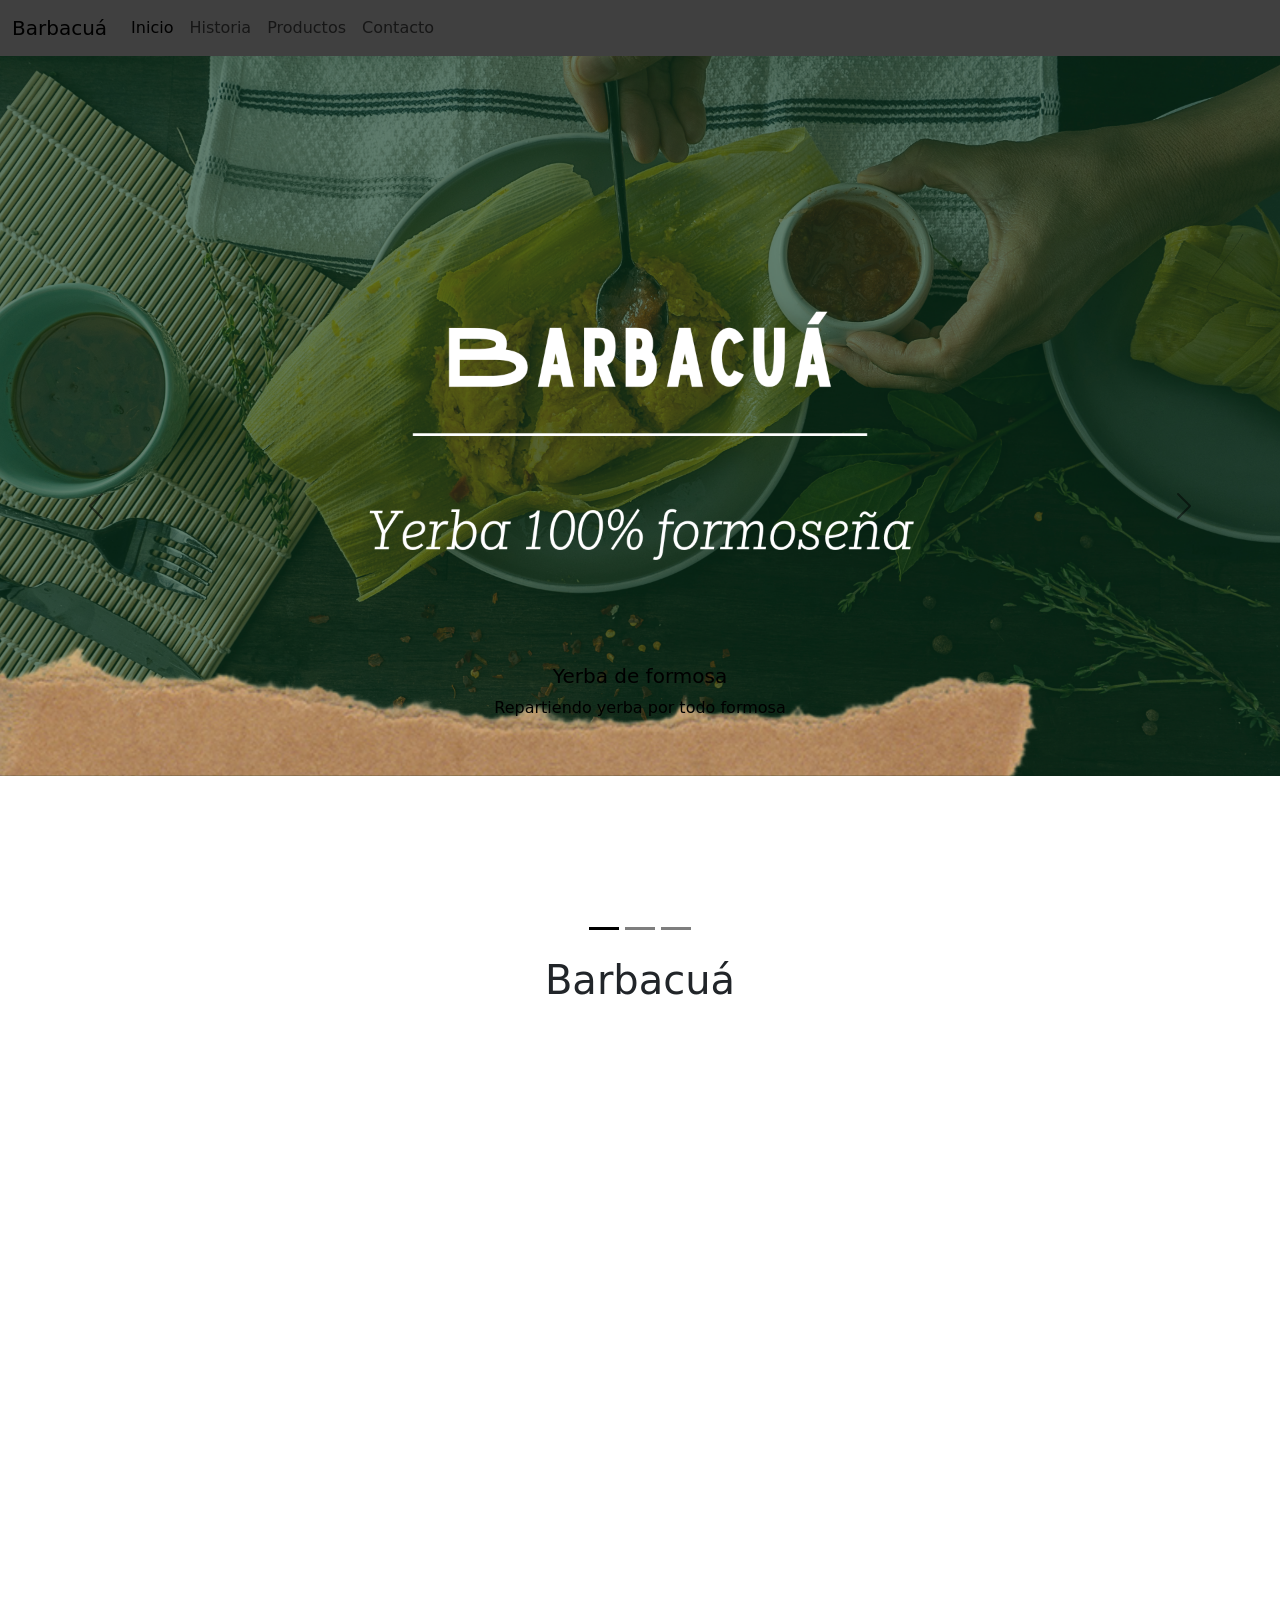
==== index.html @ 83788651 "Cambios al home" ====
<!doctype html>
<html lang="en">
  <head>
    <meta charset="UTF-8" />
    <meta name="viewport" content="width=device-width, initial-scale=1.0" />
    <title>Document</title>
    <link
      href="https://cdn.jsdelivr.net/npm/bootstrap@5.3.8/dist/css/bootstrap.min.css"
      rel="stylesheet"
      integrity="sha384-sRIl4kxILFvY47J16cr9ZwB07vP4J8+LH7qKQnuqkuIAvNWLzeN8tE5YBujZqJLB"
      crossorigin="anonymous"
    />
  </head>
  <body class="vw-100 vh-100 m-0 ">
    <nav class="navbar navbar-expand-lg bg-opacity-75 bg-black">
      <div class="container-fluid">
        <a class="navbar-brand" href="#">Barbacuá</a>
        <button
          class="navbar-toggler"
          type="button"
          data-bs-toggle="collapse"
          data-bs-target="#navbarNav"
          aria-controls="navbarNav"
          aria-expanded="false"
          aria-label="Toggle navigation"
        >
          <span class="navbar-toggler-icon"></span>
        </button>
        <div class="collapse navbar-collapse" id="navbarNav">
          <ul class="navbar-nav">
            <li class="nav-item">
              <a class="nav-link active" aria-current="page" href="index.html">Inicio</a>
            </li>
            <li class="nav-item">
              <a class="nav-link" href="#">Historia</a>
            </li>
            <li class="nav-item">
              <a class="nav-link" href="#">Productos</a>
            </li>
            <li class="nav-item">
              <a class="nav-link" aria-disabled="true">Contacto</a>
            </li>
          </ul>
        </div>
      </div>
    </nav>


      <div id="carouselExampleDark" class="carousel carousel-dark slide w-100 h-100">
        <div class="carousel-indicators">
          <button
            type="button"
            data-bs-target="#carouselExampleDark"
            data-bs-slide-to="0"
            class="active"
            aria-current="true"
            aria-label="Slide 1"
          ></button>
          <button
            type="button"
            data-bs-target="#carouselExampleDark"
            data-bs-slide-to="1"
            aria-label="Slide 2"
          ></button>
          <button
            type="button"
            data-bs-target="#carouselExampleDark"
            data-bs-slide-to="2"
            aria-label="Slide 3"
          ></button>
        </div>


        <div class="carousel-inner">
          <div class="carousel-item active" data-bs-interval="10000">
            <img src="/Assets/Images/Barbacuá.png" class="d-block w-100" alt="..." />
            <div class="carousel-caption d-none d-md-block">
              <h5>Yerba de formosa</h5>
              <p>
                Repartiendo yerba por todo formosa
              </p>
            </div>
          </div>
          <div class="carousel-item" data-bs-interval="2000">
            <img src="..." class="d-block w-100" alt="..." />
            <div class="carousel-caption d-none d-md-block">
              <h5>Second slide label</h5>
              <p>
                Some representative placeholder content for the second slide.
              </p>
            </div>
          </div>
          <div class="carousel-item">
            <img src="..." class="d-block w-100" alt="..." />
            <div class="carousel-caption d-none d-md-block">
              <h5>Third slide label</h5>
              <p>
                Some representative placeholder content for the third slide.
              </p>
            </div>
          </div>
        </div>
        <button
          class="carousel-control-prev"
          type="button"
          data-bs-target="#carouselExampleDark"
          data-bs-slide="prev"
        >
          <span class="carousel-control-prev-icon" aria-hidden="true"></span>
          <span class="visually-hidden">Previous</span>
        </button>
        <button
          class="carousel-control-next"
          type="button"
          data-bs-target="#carouselExampleDark"
          data-bs-slide="next"
        >
          <span class="carousel-control-next-icon" aria-hidden="true"></span>
          <span class="visually-hidden">Next</span>
        </button>
      </div>



      <div class="container w-100 h-100 d-flex justify-content-center">
        <h1>Barbacuá</h1>
      </div>

      
    

    <script
      src="https://cdn.jsdelivr.net/npm/bootstrap@5.3.8/dist/js/bootstrap.bundle.min.js"
      integrity="sha384-FKyoEForCGlyvwx9Hj09JcYn3nv7wiPVlz7YYwJrWVcXK/BmnVDxM+D2scQbITxI"
      crossorigin="anonymous"
    ></script>
  </body>
</html>
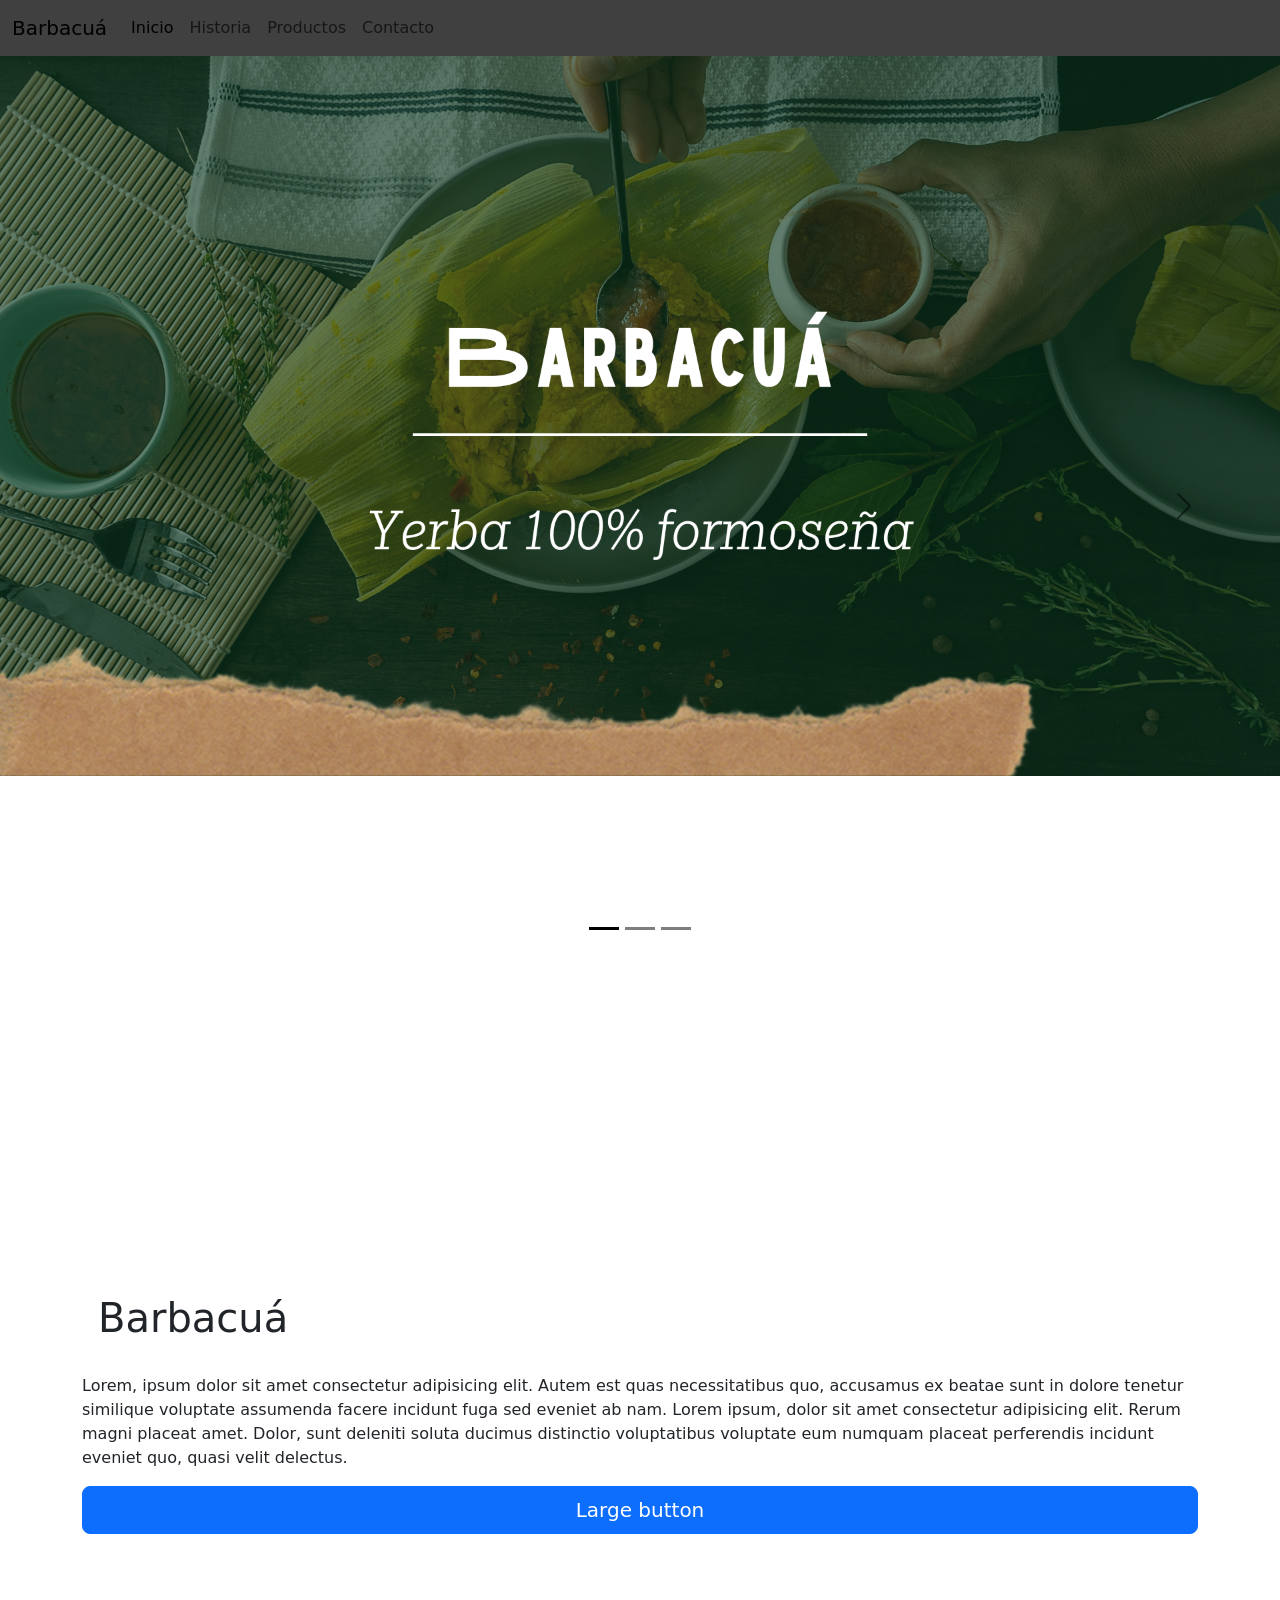
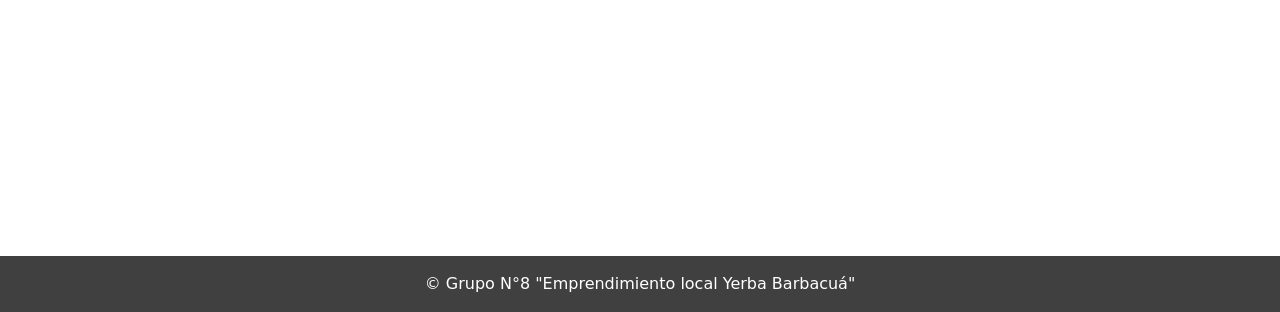
==== commit 89f49056: "Incio: inclusion nav, footer, carousel contacto" ====
--- a/index.html
+++ b/index.html
@@ -12,7 +12,7 @@
     />
   </head>
   <body class="vw-100 vh-100 m-0 ">
-    <nav class="navbar navbar-expand-lg bg-opacity-75 bg-black">
+    <nav class="navbar navbar-expand-lg bg-opacity-75 bg-black text-white">
       <div class="container-fluid">
         <a class="navbar-brand" href="#">Barbacuá</a>
         <button
@@ -46,7 +46,7 @@
     </nav>
 
 
-      <div id="carouselExampleDark" class="carousel carousel-dark slide w-100 h-100">
+      <div id="carouselExampleDark" class="carousel carousel-dark slide w-100 h-100 min-vh-100 min-vw-100 display-1" >
         <div class="carousel-indicators">
           <button
             type="button"
@@ -75,29 +75,15 @@
           <div class="carousel-item active" data-bs-interval="10000">
             <img src="/Assets/Images/Barbacuá.png" class="d-block w-100" alt="..." />
             <div class="carousel-caption d-none d-md-block">
-              <h5>Yerba de formosa</h5>
-              <p>
-                Repartiendo yerba por todo formosa
-              </p>
+              
             </div>
           </div>
           <div class="carousel-item" data-bs-interval="2000">
-            <img src="..." class="d-block w-100" alt="..." />
-            <div class="carousel-caption d-none d-md-block">
-              <h5>Second slide label</h5>
-              <p>
-                Some representative placeholder content for the second slide.
-              </p>
-            </div>
+            <img src="/Assets/Images/banner 2.jpg" class="d-block w-100" alt="..." />
+            
           </div>
           <div class="carousel-item">
-            <img src="..." class="d-block w-100" alt="..." />
-            <div class="carousel-caption d-none d-md-block">
-              <h5>Third slide label</h5>
-              <p>
-                Some representative placeholder content for the third slide.
-              </p>
-            </div>
+            <img src="/Assets/Images/Logo banner.jpg" class="d-block w-100" alt="..." />
           </div>
         </div>
         <button
@@ -122,12 +108,23 @@
 
 
 
-      <div class="container w-100 h-100 d-flex justify-content-center">
-        <h1>Barbacuá</h1>
+      <div class="container w-100 h-100 d-flex justify-content-center flex-column" >
+        <h1 class="m-3">Barbacuá</h1>
+        <p class="mt-3">Lorem, ipsum dolor sit amet consectetur adipisicing elit. Autem est quas necessitatibus quo, accusamus ex beatae sunt in dolore tenetur similique voluptate assumenda facere incidunt fuga sed eveniet ab nam.
+          Lorem ipsum, dolor sit amet consectetur adipisicing elit. Rerum magni placeat amet. Dolor, sunt deleniti soluta ducimus distinctio voluptatibus voluptate eum numquam placeat perferendis incidunt eveniet quo, quasi velit delectus.
+        </p>
+        <button type="button" class="btn btn-primary btn-lg ">Large button</button>
+
+
       </div>
 
       
     
+
+
+
+
+      <footer class="bg-opacity-75 bg-black w-100 m p-3 justify-content-center d-flex text-white">&copy; Grupo N°8 "Emprendimiento local Yerba Barbacuá" </footer>  
 
     <script
       src="https://cdn.jsdelivr.net/npm/bootstrap@5.3.8/dist/js/bootstrap.bundle.min.js"
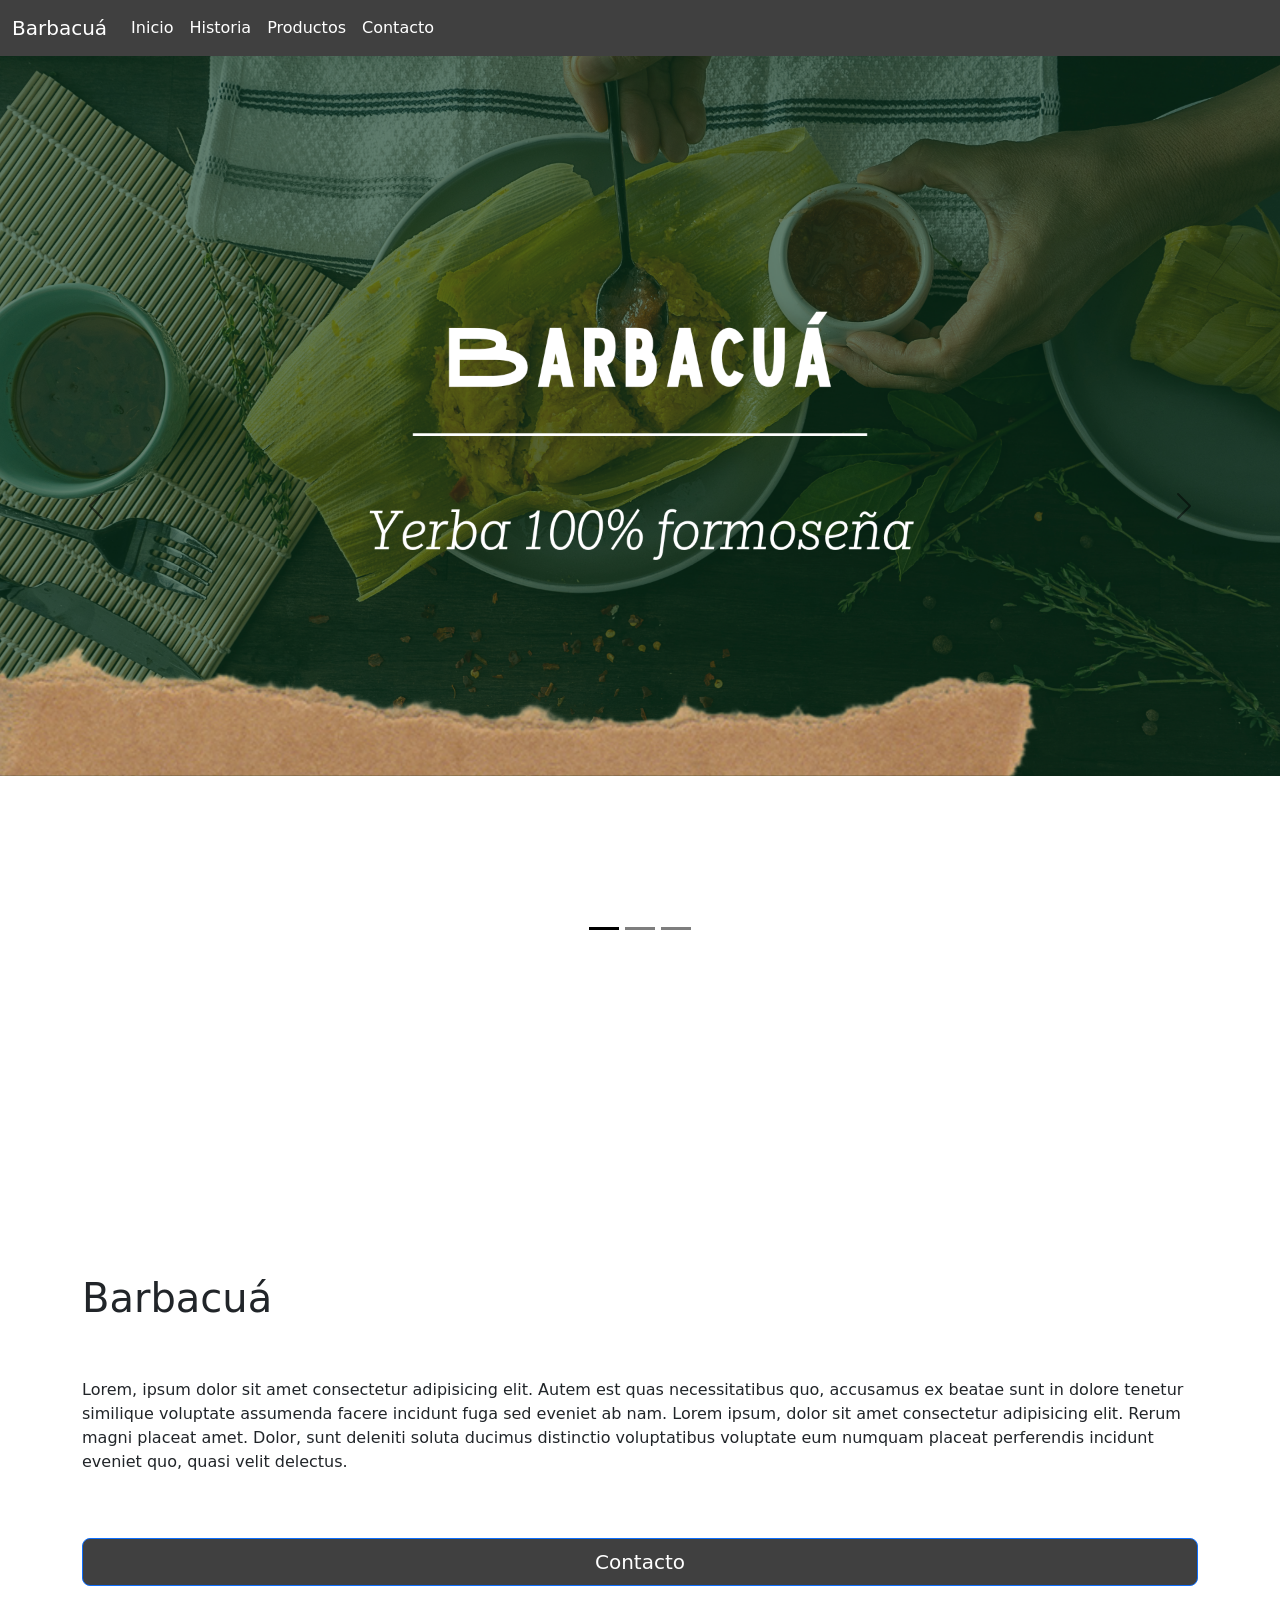
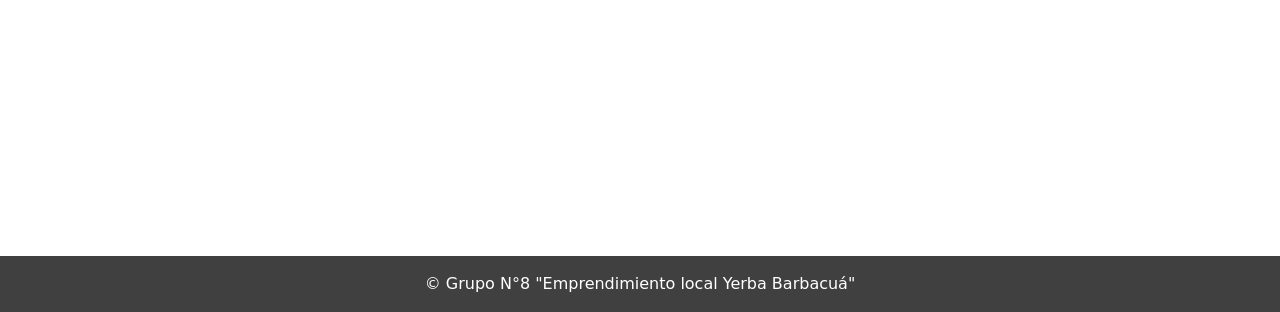
==== commit ca7204df: "incio implementacion de estilos con clases de boostrap" ====
--- a/index.html
+++ b/index.html
@@ -4,17 +4,27 @@
     <meta charset="UTF-8" />
     <meta name="viewport" content="width=device-width, initial-scale=1.0" />
     <title>Document</title>
+
+    <!-- CDN para que funcione boostrap -->
     <link
       href="https://cdn.jsdelivr.net/npm/bootstrap@5.3.8/dist/css/bootstrap.min.css"
       rel="stylesheet"
       integrity="sha384-sRIl4kxILFvY47J16cr9ZwB07vP4J8+LH7qKQnuqkuIAvNWLzeN8tE5YBujZqJLB"
       crossorigin="anonymous"
     />
+
+<!-- Archivo para modificacion de estilos de css -->
+    <link rel="stylesheet" href="styles.css">
   </head>
+
+  <!-- Body -->
   <body class="vw-100 vh-100 m-0 ">
-    <nav class="navbar navbar-expand-lg bg-opacity-75 bg-black text-white">
+
+
+    <!-- Barra de navegacion -->
+    <nav class="navbar navbar-expand-lg bg-opacity-75 bg-black">
       <div class="container-fluid">
-        <a class="navbar-brand" href="#">Barbacuá</a>
+        <a class="navbar-brand text-white" href="#">Barbacuá</a>
         <button
           class="navbar-toggler"
           type="button"
@@ -29,23 +39,23 @@
         <div class="collapse navbar-collapse" id="navbarNav">
           <ul class="navbar-nav">
             <li class="nav-item">
-              <a class="nav-link active" aria-current="page" href="index.html">Inicio</a>
+              <a class="nav-link active text-white" aria-current="page" href="index.html">Inicio</a>
             </li>
             <li class="nav-item">
-              <a class="nav-link" href="#">Historia</a>
+              <a class="nav-link text-white" href="historia.html">Historia</a>
             </li>
             <li class="nav-item">
-              <a class="nav-link" href="#">Productos</a>
+              <a class="nav-link text-white" href="productos.html">Productos</a>
             </li>
             <li class="nav-item">
-              <a class="nav-link" aria-disabled="true">Contacto</a>
+              <a class="nav-link text-white" aria-disabled="true" href="contacto.html">Contacto</a>
             </li>
           </ul>
         </div>
       </div>
     </nav>
 
-
+    <!-- Carousel Banners -->
       <div id="carouselExampleDark" class="carousel carousel-dark slide w-100 h-100 min-vh-100 min-vw-100 display-1" >
         <div class="carousel-indicators">
           <button
@@ -107,13 +117,13 @@
       </div>
 
 
-
+    <!-- Seccion div con informacion extra -->
       <div class="container w-100 h-100 d-flex justify-content-center flex-column" >
-        <h1 class="m-3">Barbacuá</h1>
-        <p class="mt-3">Lorem, ipsum dolor sit amet consectetur adipisicing elit. Autem est quas necessitatibus quo, accusamus ex beatae sunt in dolore tenetur similique voluptate assumenda facere incidunt fuga sed eveniet ab nam.
+        <h1 class="mt-5">Barbacuá</h1>
+        <p class="mt-5">Lorem, ipsum dolor sit amet consectetur adipisicing elit. Autem est quas necessitatibus quo, accusamus ex beatae sunt in dolore tenetur similique voluptate assumenda facere incidunt fuga sed eveniet ab nam.
           Lorem ipsum, dolor sit amet consectetur adipisicing elit. Rerum magni placeat amet. Dolor, sunt deleniti soluta ducimus distinctio voluptatibus voluptate eum numquam placeat perferendis incidunt eveniet quo, quasi velit delectus.
         </p>
-        <button type="button" class="btn btn-primary btn-lg ">Large button</button>
+        <button type="button" class="btn btn-primary btn-lg mt-5 bg-black bg-opacity-75 ">Contacto</button>
 
 
       </div>
@@ -123,9 +133,11 @@
 
 
 
-
+      <!-- Footer -->
       <footer class="bg-opacity-75 bg-black w-100 m p-3 justify-content-center d-flex text-white">&copy; Grupo N°8 "Emprendimiento local Yerba Barbacuá" </footer>  
 
+
+      <!-- Script para que funcionen los scripts de boostrap -->
     <script
       src="https://cdn.jsdelivr.net/npm/bootstrap@5.3.8/dist/js/bootstrap.bundle.min.js"
       integrity="sha384-FKyoEForCGlyvwx9Hj09JcYn3nv7wiPVlz7YYwJrWVcXK/BmnVDxM+D2scQbITxI"
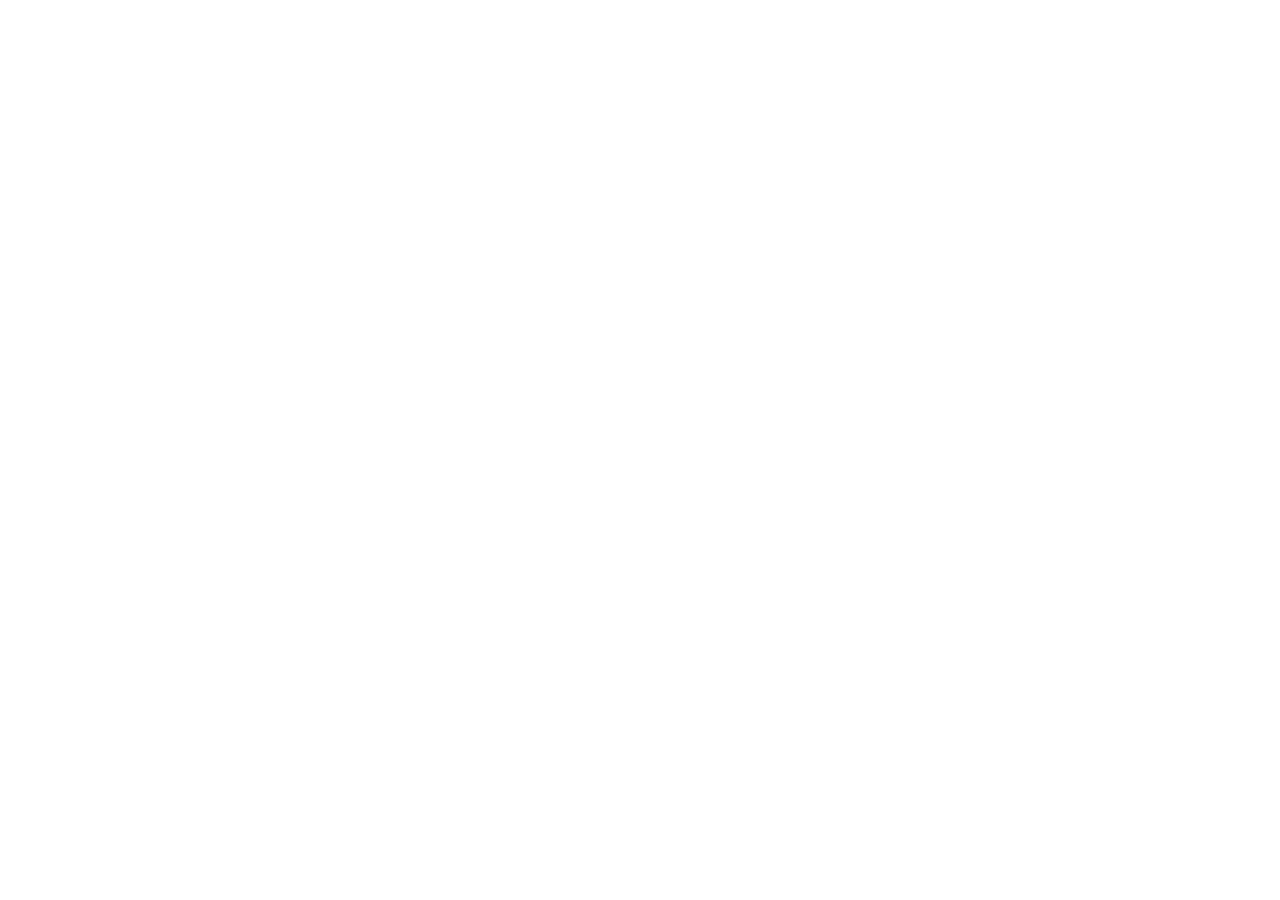
==== commit c1c556bc: "Style: se agrego border al la section direccion. Fix: se arreglaron problemas del formato de documen" ====
--- a/index.html
+++ b/index.html
@@ -4,144 +4,10 @@
     <meta charset="UTF-8" />
     <meta name="viewport" content="width=device-width, initial-scale=1.0" />
     <title>Document</title>
-
-    <!-- CDN para que funcione boostrap -->
-    <link
-      href="https://cdn.jsdelivr.net/npm/bootstrap@5.3.8/dist/css/bootstrap.min.css"
-      rel="stylesheet"
-      integrity="sha384-sRIl4kxILFvY47J16cr9ZwB07vP4J8+LH7qKQnuqkuIAvNWLzeN8tE5YBujZqJLB"
-      crossorigin="anonymous"
-    />
-
-<!-- Archivo para modificacion de estilos de css -->
-    <link rel="stylesheet" href="styles.css">
   </head>
-
-  <!-- Body -->
-  <body class="vw-100 vh-100 m-0 ">
-
-
-    <!-- Barra de navegacion -->
-    <nav class="navbar navbar-expand-lg bg-opacity-75 bg-black">
-      <div class="container-fluid">
-        <a class="navbar-brand text-white" href="#">Barbacuá</a>
-        <button
-          class="navbar-toggler"
-          type="button"
-          data-bs-toggle="collapse"
-          data-bs-target="#navbarNav"
-          aria-controls="navbarNav"
-          aria-expanded="false"
-          aria-label="Toggle navigation"
-        >
-          <span class="navbar-toggler-icon"></span>
-        </button>
-        <div class="collapse navbar-collapse" id="navbarNav">
-          <ul class="navbar-nav">
-            <li class="nav-item">
-              <a class="nav-link active text-white" aria-current="page" href="index.html">Inicio</a>
-            </li>
-            <li class="nav-item">
-              <a class="nav-link text-white" href="historia.html">Historia</a>
-            </li>
-            <li class="nav-item">
-              <a class="nav-link text-white" href="productos.html">Productos</a>
-            </li>
-            <li class="nav-item">
-              <a class="nav-link text-white" aria-disabled="true" href="contacto.html">Contacto</a>
-            </li>
-          </ul>
-        </div>
-      </div>
-    </nav>
-
-    <!-- Carousel Banners -->
-      <div id="carouselExampleDark" class="carousel carousel-dark slide w-100 h-100 min-vh-100 min-vw-100 display-1" >
-        <div class="carousel-indicators">
-          <button
-            type="button"
-            data-bs-target="#carouselExampleDark"
-            data-bs-slide-to="0"
-            class="active"
-            aria-current="true"
-            aria-label="Slide 1"
-          ></button>
-          <button
-            type="button"
-            data-bs-target="#carouselExampleDark"
-            data-bs-slide-to="1"
-            aria-label="Slide 2"
-          ></button>
-          <button
-            type="button"
-            data-bs-target="#carouselExampleDark"
-            data-bs-slide-to="2"
-            aria-label="Slide 3"
-          ></button>
-        </div>
-
-
-        <div class="carousel-inner">
-          <div class="carousel-item active" data-bs-interval="10000">
-            <img src="/Assets/Images/Barbacuá.png" class="d-block w-100" alt="..." />
-            <div class="carousel-caption d-none d-md-block">
-              
-            </div>
-          </div>
-          <div class="carousel-item" data-bs-interval="2000">
-            <img src="/Assets/Images/banner 2.jpg" class="d-block w-100" alt="..." />
-            
-          </div>
-          <div class="carousel-item">
-            <img src="/Assets/Images/Logo banner.jpg" class="d-block w-100" alt="..." />
-          </div>
-        </div>
-        <button
-          class="carousel-control-prev"
-          type="button"
-          data-bs-target="#carouselExampleDark"
-          data-bs-slide="prev"
-        >
-          <span class="carousel-control-prev-icon" aria-hidden="true"></span>
-          <span class="visually-hidden">Previous</span>
-        </button>
-        <button
-          class="carousel-control-next"
-          type="button"
-          data-bs-target="#carouselExampleDark"
-          data-bs-slide="next"
-        >
-          <span class="carousel-control-next-icon" aria-hidden="true"></span>
-          <span class="visually-hidden">Next</span>
-        </button>
-      </div>
-
-
-    <!-- Seccion div con informacion extra -->
-      <div class="container w-100 h-100 d-flex justify-content-center flex-column" >
-        <h1 class="mt-5">Barbacuá</h1>
-        <p class="mt-5">Lorem, ipsum dolor sit amet consectetur adipisicing elit. Autem est quas necessitatibus quo, accusamus ex beatae sunt in dolore tenetur similique voluptate assumenda facere incidunt fuga sed eveniet ab nam.
-          Lorem ipsum, dolor sit amet consectetur adipisicing elit. Rerum magni placeat amet. Dolor, sunt deleniti soluta ducimus distinctio voluptatibus voluptate eum numquam placeat perferendis incidunt eveniet quo, quasi velit delectus.
-        </p>
-        <button type="button" class="btn btn-primary btn-lg mt-5 bg-black bg-opacity-75 ">Contacto</button>
-
-
-      </div>
-
-      
-    
-
-
-
-      <!-- Footer -->
-      <footer class="bg-opacity-75 bg-black w-100 m p-3 justify-content-center d-flex text-white">&copy; Grupo N°8 "Emprendimiento local Yerba Barbacuá" </footer>  
-
-
-      <!-- Script para que funcionen los scripts de boostrap -->
-    <script
-      src="https://cdn.jsdelivr.net/npm/bootstrap@5.3.8/dist/js/bootstrap.bundle.min.js"
-      integrity="sha384-FKyoEForCGlyvwx9Hj09JcYn3nv7wiPVlz7YYwJrWVcXK/BmnVDxM+D2scQbITxI"
-      crossorigin="anonymous"
-    ></script>
+  <body>
+    <h1>
+      <p></p>
+    </h1>
   </body>
 </html>
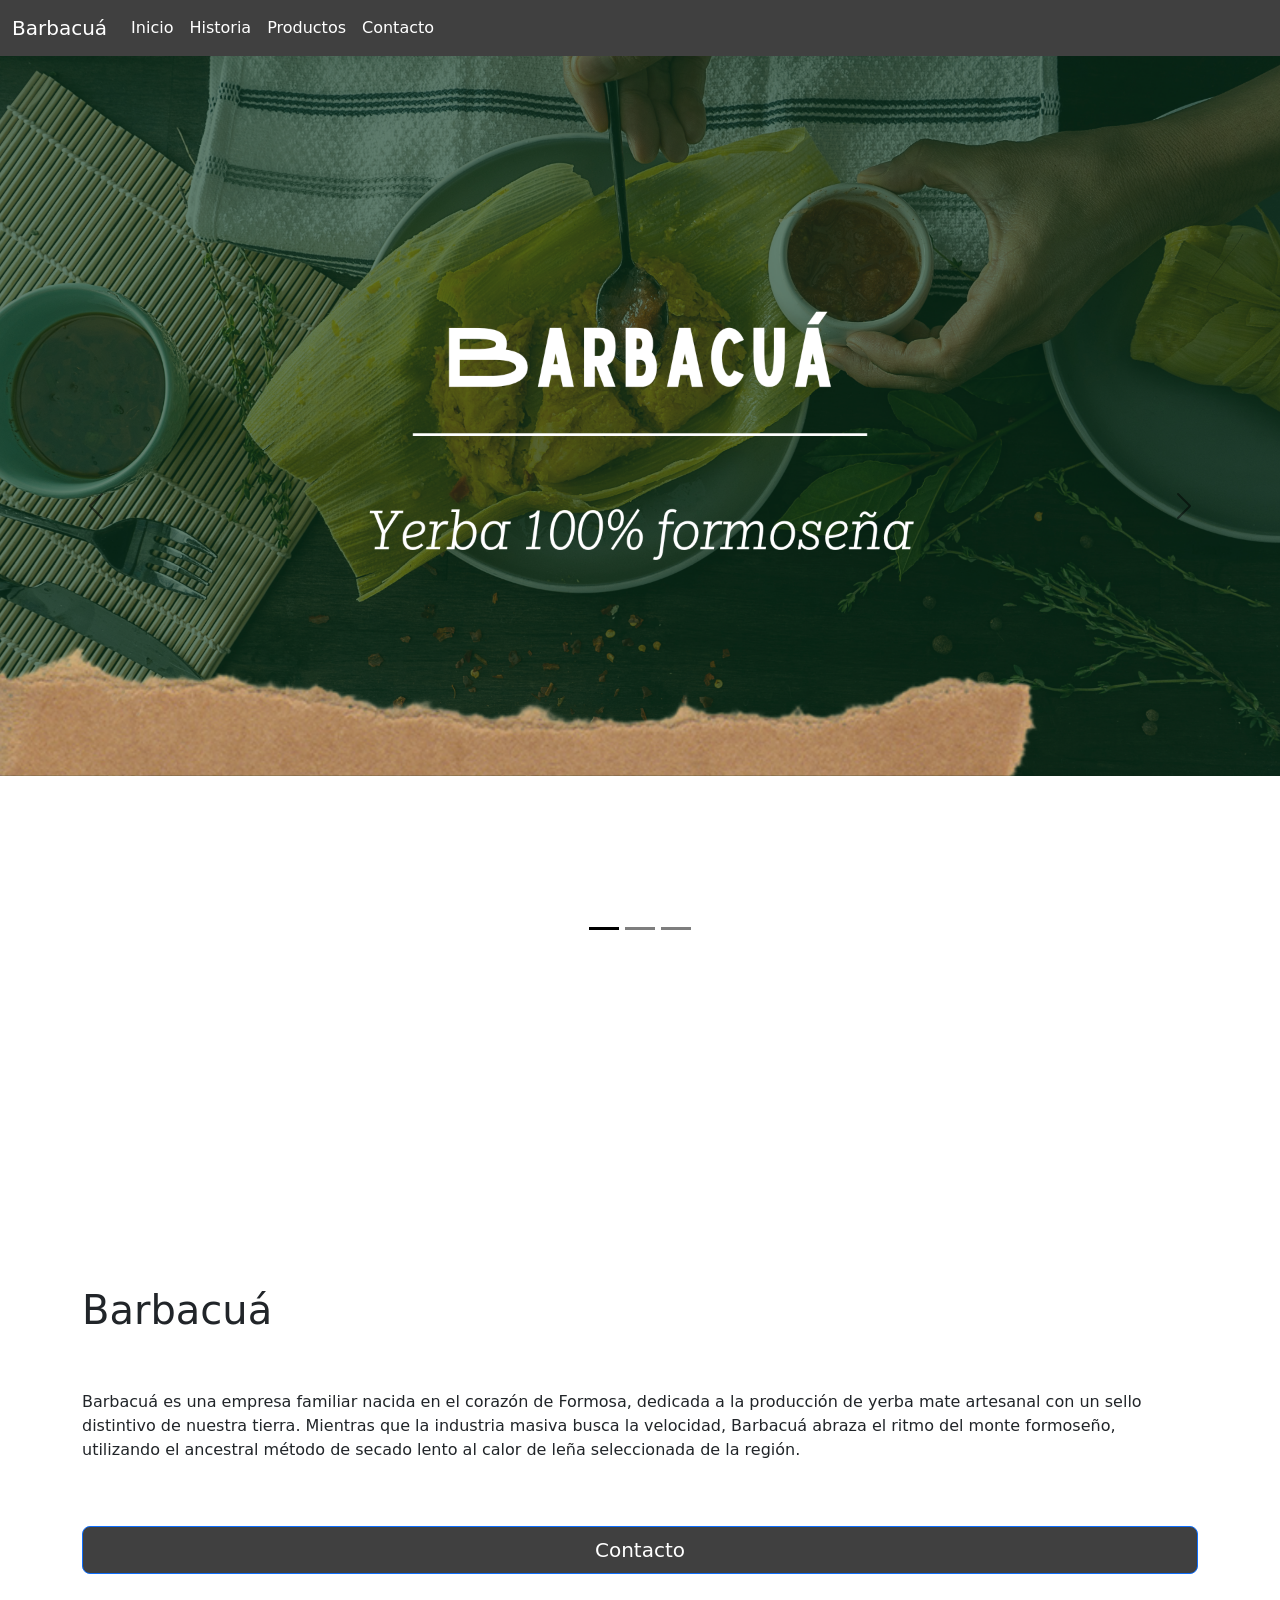
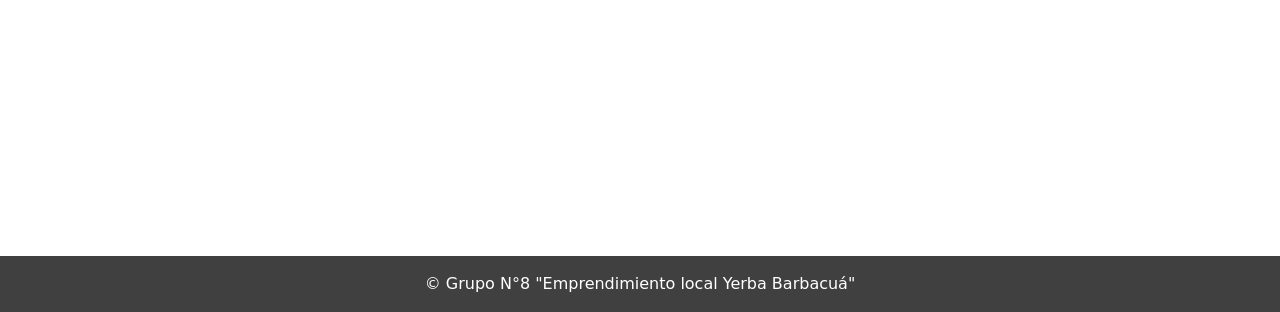
==== commit 10c0f804: "Modificacion: texto descriptivo en el contenedor de contacto" ====
--- a/index.html
+++ b/index.html
@@ -4,10 +4,143 @@
     <meta charset="UTF-8" />
     <meta name="viewport" content="width=device-width, initial-scale=1.0" />
     <title>Document</title>
+
+    <!-- CDN para que funcione boostrap -->
+    <link
+      href="https://cdn.jsdelivr.net/npm/bootstrap@5.3.8/dist/css/bootstrap.min.css"
+      rel="stylesheet"
+      integrity="sha384-sRIl4kxILFvY47J16cr9ZwB07vP4J8+LH7qKQnuqkuIAvNWLzeN8tE5YBujZqJLB"
+      crossorigin="anonymous"
+    />
+
+<!-- Archivo para modificacion de estilos de css -->
+    <link rel="stylesheet" href="styles.css">
   </head>
-  <body>
-    <h1>
-      <p></p>
-    </h1>
+
+  <!-- Body -->
+  <body class="vw-100 vh-100 m-0 ">
+
+
+    <!-- Barra de navegacion -->
+    <nav class="navbar navbar-expand-lg bg-opacity-75 bg-black">
+      <div class="container-fluid">
+        <a class="navbar-brand text-white" href="#">Barbacuá</a>
+        <button
+          class="navbar-toggler"
+          type="button"
+          data-bs-toggle="collapse"
+          data-bs-target="#navbarNav"
+          aria-controls="navbarNav"
+          aria-expanded="false"
+          aria-label="Toggle navigation"
+        >
+          <span class="navbar-toggler-icon"></span>
+        </button>
+        <div class="collapse navbar-collapse" id="navbarNav">
+          <ul class="navbar-nav">
+            <li class="nav-item">
+              <a class="nav-link active text-white" aria-current="page" href="index.html">Inicio</a>
+            </li>
+            <li class="nav-item">
+              <a class="nav-link text-white" href="historia.html">Historia</a>
+            </li>
+            <li class="nav-item">
+              <a class="nav-link text-white" href="productos.html">Productos</a>
+            </li>
+            <li class="nav-item">
+              <a class="nav-link text-white" aria-disabled="true" href="contacto.html">Contacto</a>
+            </li>
+          </ul>
+        </div>
+      </div>
+    </nav>
+
+    <!-- Carousel Banners -->
+      <div id="carouselExampleDark" class="carousel carousel-dark slide w-100 h-100 min-vh-100 min-vw-100 display-1" >
+        <div class="carousel-indicators">
+          <button
+            type="button"
+            data-bs-target="#carouselExampleDark"
+            data-bs-slide-to="0"
+            class="active"
+            aria-current="true"
+            aria-label="Slide 1"
+          ></button>
+          <button
+            type="button"
+            data-bs-target="#carouselExampleDark"
+            data-bs-slide-to="1"
+            aria-label="Slide 2"
+          ></button>
+          <button
+            type="button"
+            data-bs-target="#carouselExampleDark"
+            data-bs-slide-to="2"
+            aria-label="Slide 3"
+          ></button>
+        </div>
+
+
+        <div class="carousel-inner">
+          <div class="carousel-item active" data-bs-interval="10000">
+            <img src="/Assets/Images/Barbacuá.png" class="d-block w-100" alt="..." />
+            <div class="carousel-caption d-none d-md-block">
+              
+            </div>
+          </div>
+          <div class="carousel-item" data-bs-interval="2000">
+            <img src="/Assets/Images/banner 2.jpg" class="d-block w-100" alt="..." />
+            
+          </div>
+          <div class="carousel-item">
+            <img src="/Assets/Images/Logo banner.jpg" class="d-block w-100" alt="..." />
+          </div>
+        </div>
+        <button
+          class="carousel-control-prev"
+          type="button"
+          data-bs-target="#carouselExampleDark"
+          data-bs-slide="prev"
+        >
+          <span class="carousel-control-prev-icon" aria-hidden="true"></span>
+          <span class="visually-hidden">Previous</span>
+        </button>
+        <button
+          class="carousel-control-next"
+          type="button"
+          data-bs-target="#carouselExampleDark"
+          data-bs-slide="next"
+        >
+          <span class="carousel-control-next-icon" aria-hidden="true"></span>
+          <span class="visually-hidden">Next</span>
+        </button>
+      </div>
+
+
+    <!-- Seccion div con informacion extra -->
+      <div class="container w-100 h-100 d-flex justify-content-center flex-column" >
+        <h1 class="mt-5">Barbacuá</h1>
+        <p class="mt-5">Barbacuá es una empresa familiar nacida en el corazón de Formosa, dedicada a la producción de yerba mate artesanal con un sello distintivo de nuestra tierra. Mientras que la industria masiva busca la velocidad, Barbacuá abraza el ritmo del monte formoseño, utilizando el ancestral método de secado lento al calor de leña seleccionada de la región.
+        </p>
+        <button type="button" class="btn btn-primary btn-lg mt-5 bg-black bg-opacity-75 ">Contacto</button>
+
+
+      </div>
+
+      
+    
+
+
+
+      <!-- Footer -->
+      <footer class="bg-opacity-75 bg-black w-100 m p-3 justify-content-center d-flex text-white">&copy; Grupo N°8 "Emprendimiento local Yerba Barbacuá" </footer>  
+
+
+      <!-- Script para que funcionen los scripts de boostrap -->
+    <script
+      src="https://cdn.jsdelivr.net/npm/bootstrap@5.3.8/dist/js/bootstrap.bundle.min.js"
+      integrity="sha384-FKyoEForCGlyvwx9Hj09JcYn3nv7wiPVlz7YYwJrWVcXK/BmnVDxM+D2scQbITxI"
+      crossorigin="anonymous"
+    ></script>
   </body>
 </html>
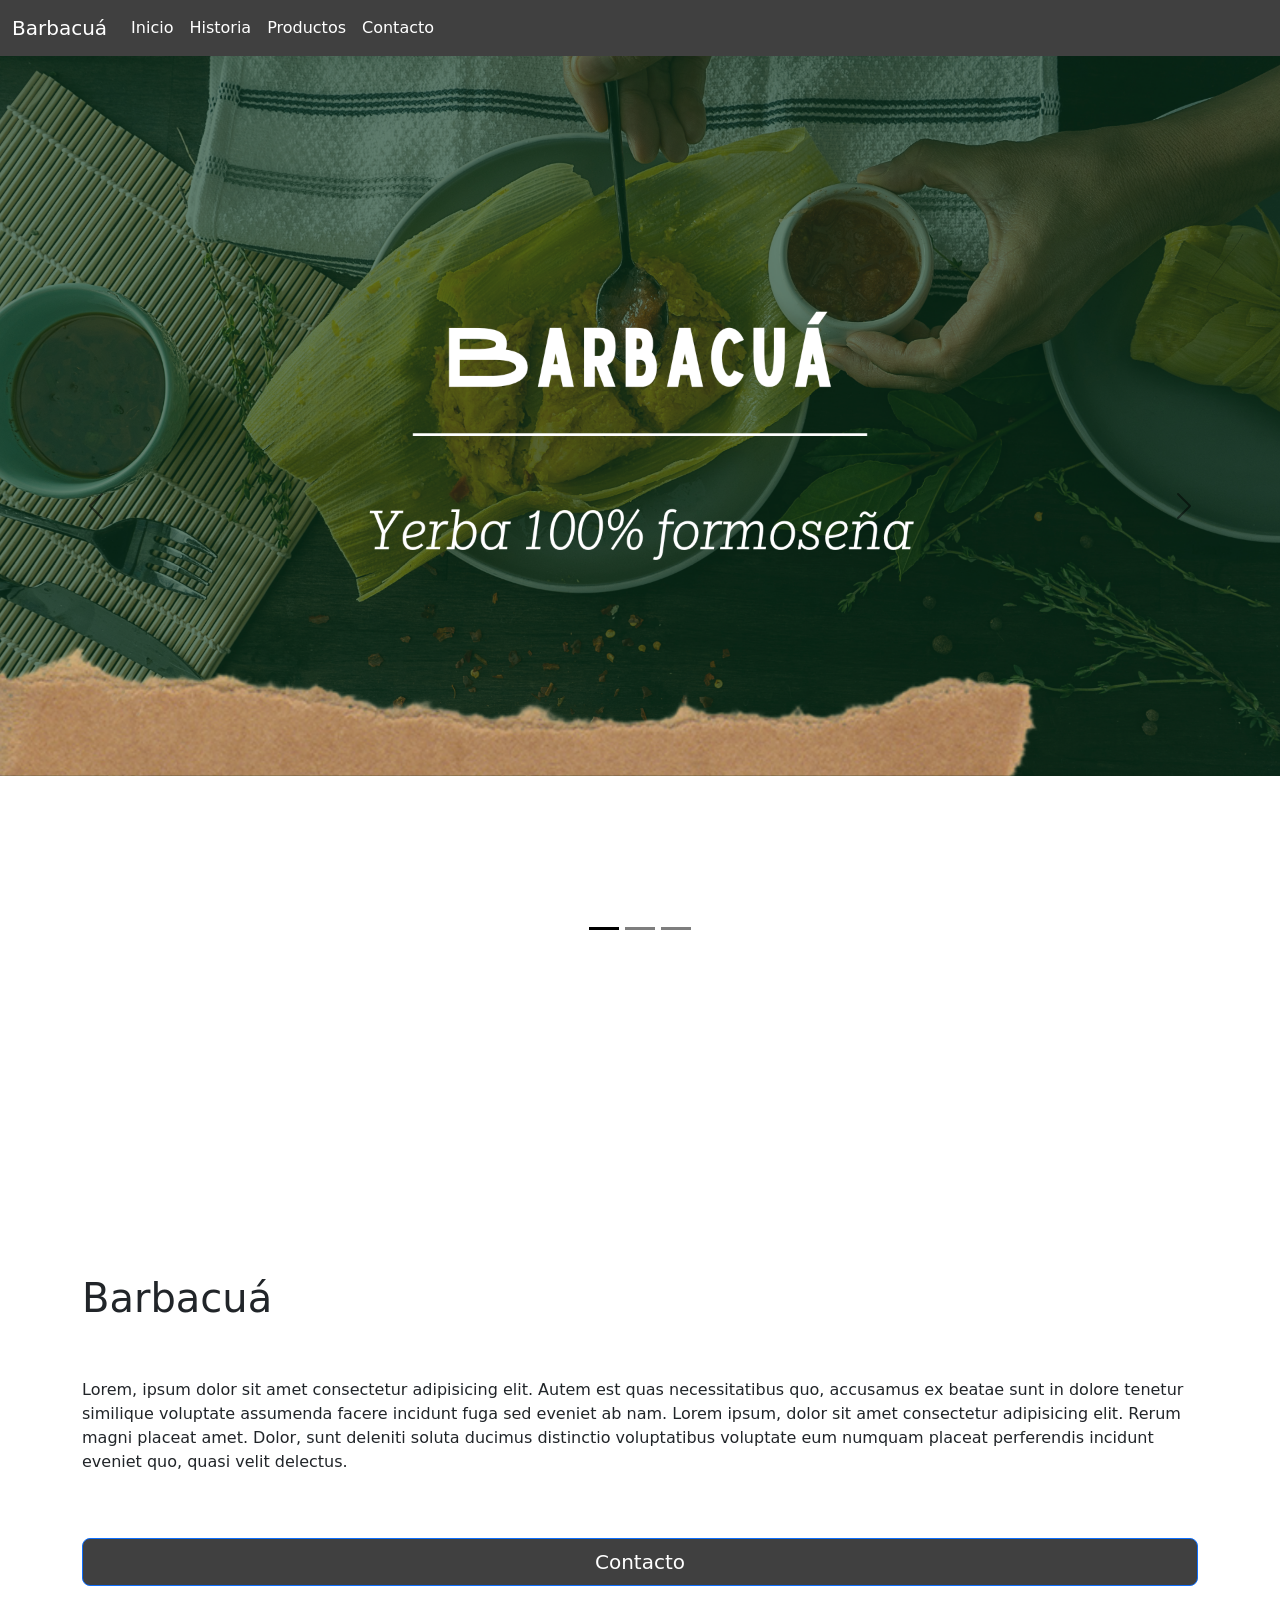
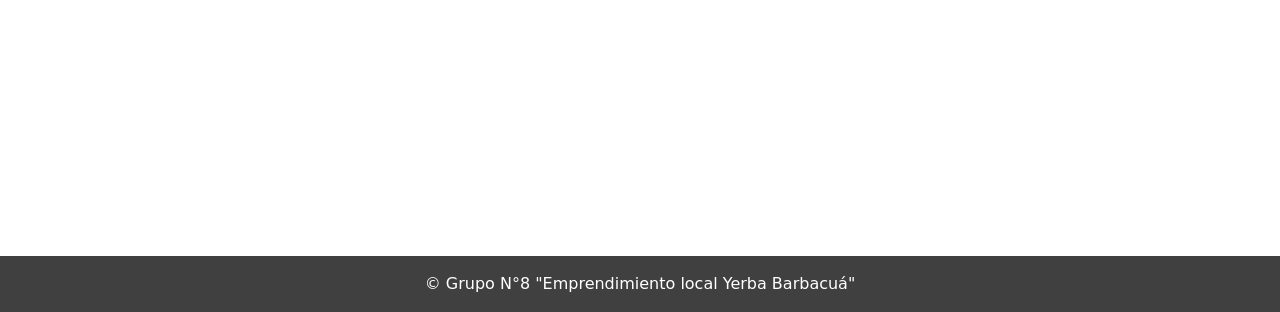
==== commit bd7eece7: "Merge branch 'main' of https://github.com/WinjeKN/Barbacu-Yerba-mate-Emprendimiento-local-Proyecto-c" ====
--- a/index.html
+++ b/index.html
@@ -120,7 +120,8 @@
     <!-- Seccion div con informacion extra -->
       <div class="container w-100 h-100 d-flex justify-content-center flex-column" >
         <h1 class="mt-5">Barbacuá</h1>
-        <p class="mt-5">Barbacuá es una empresa familiar nacida en el corazón de Formosa, dedicada a la producción de yerba mate artesanal con un sello distintivo de nuestra tierra. Mientras que la industria masiva busca la velocidad, Barbacuá abraza el ritmo del monte formoseño, utilizando el ancestral método de secado lento al calor de leña seleccionada de la región.
+        <p class="mt-5">Lorem, ipsum dolor sit amet consectetur adipisicing elit. Autem est quas necessitatibus quo, accusamus ex beatae sunt in dolore tenetur similique voluptate assumenda facere incidunt fuga sed eveniet ab nam.
+          Lorem ipsum, dolor sit amet consectetur adipisicing elit. Rerum magni placeat amet. Dolor, sunt deleniti soluta ducimus distinctio voluptatibus voluptate eum numquam placeat perferendis incidunt eveniet quo, quasi velit delectus.
         </p>
         <button type="button" class="btn btn-primary btn-lg mt-5 bg-black bg-opacity-75 ">Contacto</button>
 
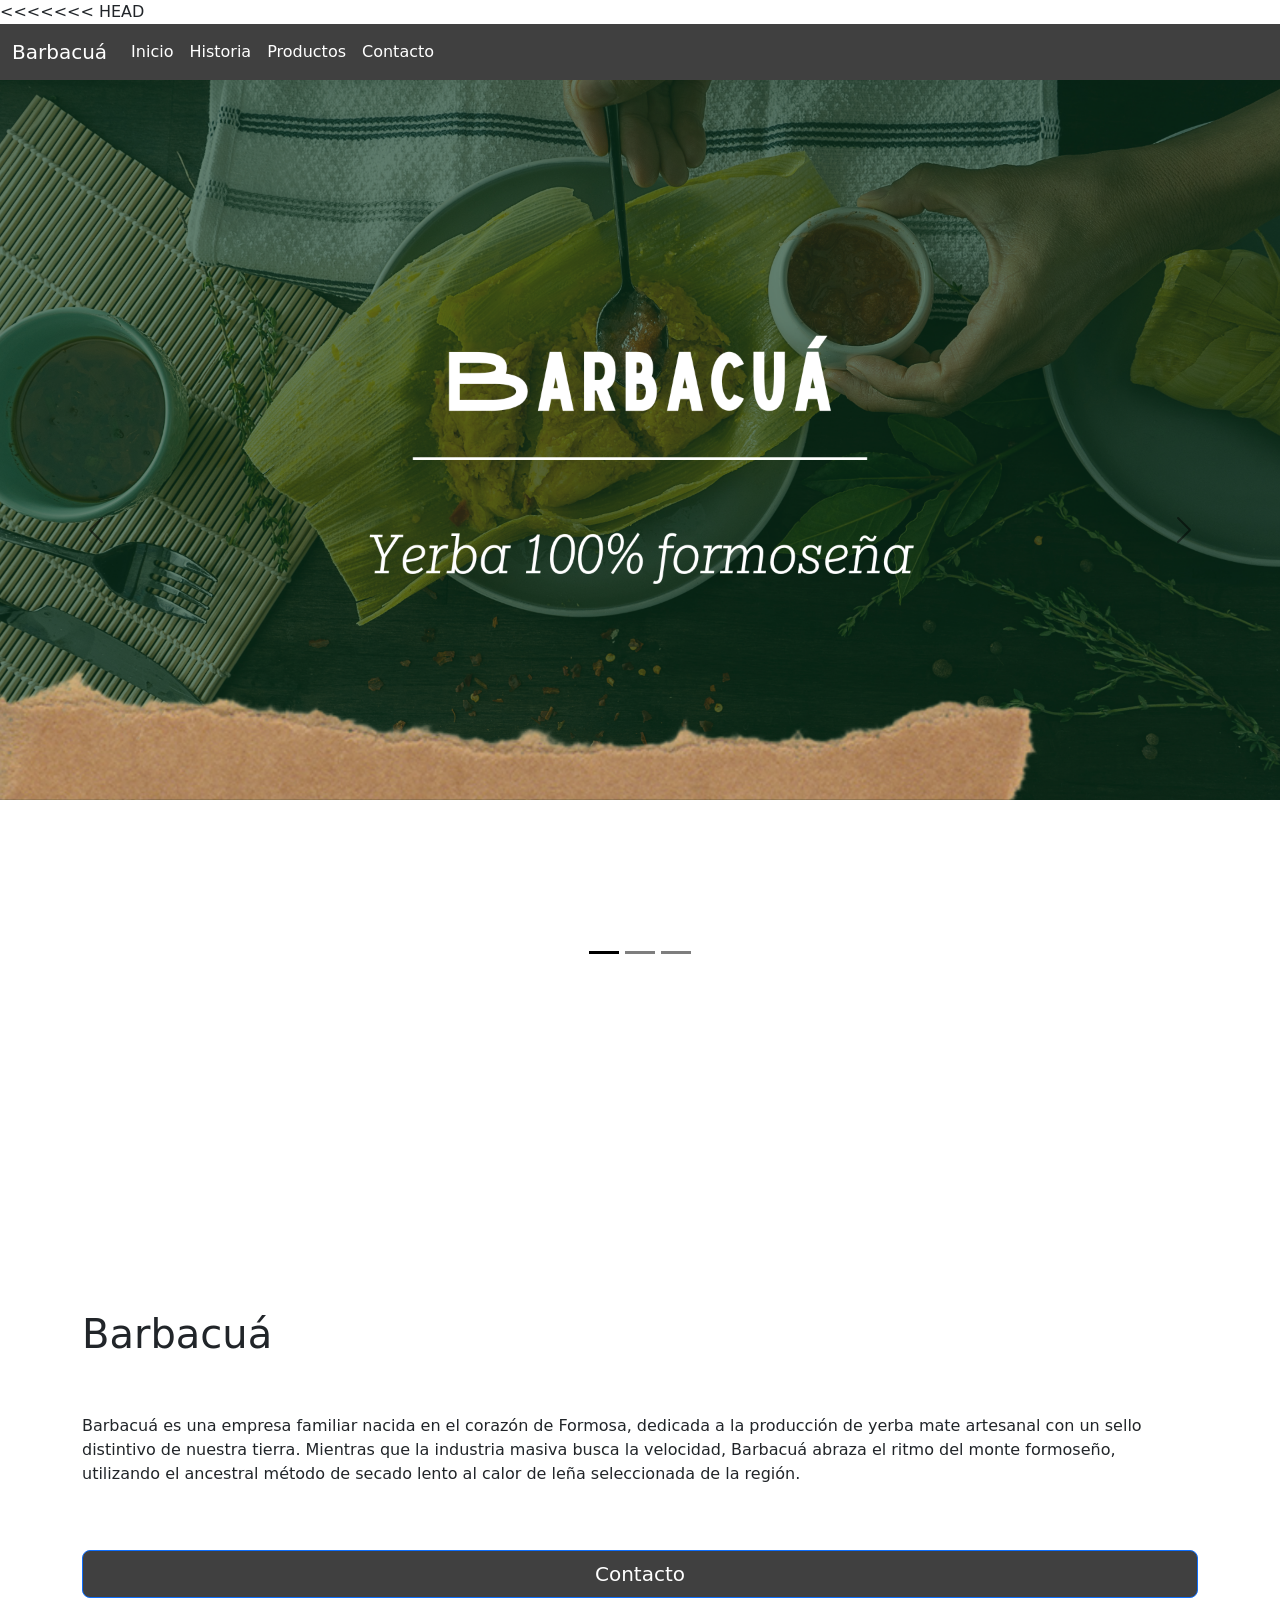
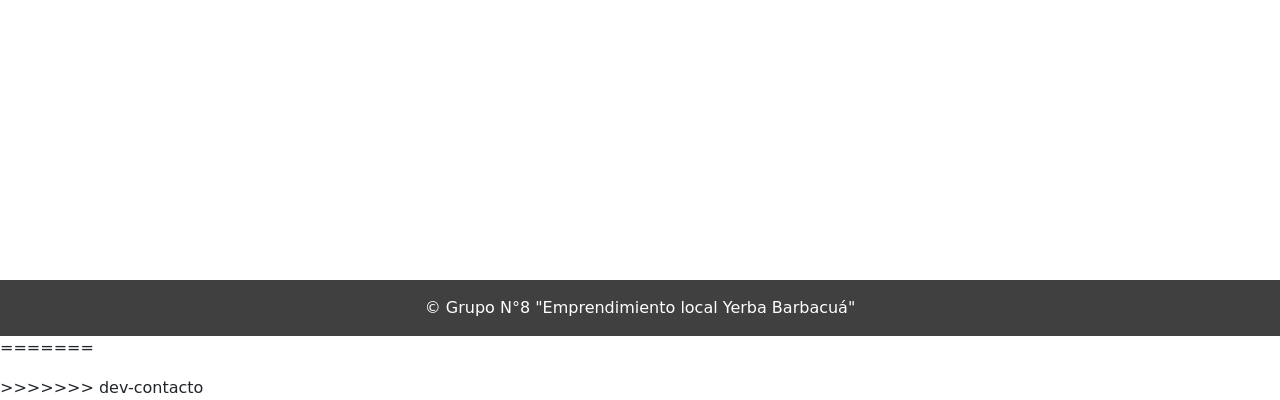
==== commit b7eab338: "Actualizacion cambios del main" ====
--- a/index.html
+++ b/index.html
@@ -4,6 +4,7 @@
     <meta charset="UTF-8" />
     <meta name="viewport" content="width=device-width, initial-scale=1.0" />
     <title>Document</title>
+<<<<<<< HEAD
 
     <!-- CDN para que funcione boostrap -->
     <link
@@ -120,8 +121,7 @@
     <!-- Seccion div con informacion extra -->
       <div class="container w-100 h-100 d-flex justify-content-center flex-column" >
         <h1 class="mt-5">Barbacuá</h1>
-        <p class="mt-5">Lorem, ipsum dolor sit amet consectetur adipisicing elit. Autem est quas necessitatibus quo, accusamus ex beatae sunt in dolore tenetur similique voluptate assumenda facere incidunt fuga sed eveniet ab nam.
-          Lorem ipsum, dolor sit amet consectetur adipisicing elit. Rerum magni placeat amet. Dolor, sunt deleniti soluta ducimus distinctio voluptatibus voluptate eum numquam placeat perferendis incidunt eveniet quo, quasi velit delectus.
+        <p class="mt-5">Barbacuá es una empresa familiar nacida en el corazón de Formosa, dedicada a la producción de yerba mate artesanal con un sello distintivo de nuestra tierra. Mientras que la industria masiva busca la velocidad, Barbacuá abraza el ritmo del monte formoseño, utilizando el ancestral método de secado lento al calor de leña seleccionada de la región.
         </p>
         <button type="button" class="btn btn-primary btn-lg mt-5 bg-black bg-opacity-75 ">Contacto</button>
 
@@ -143,5 +143,12 @@
       integrity="sha384-FKyoEForCGlyvwx9Hj09JcYn3nv7wiPVlz7YYwJrWVcXK/BmnVDxM+D2scQbITxI"
       crossorigin="anonymous"
     ></script>
+=======
+  </head>
+  <body>
+    <h1>
+      <p></p>
+    </h1>
+>>>>>>> dev-contacto
   </body>
 </html>
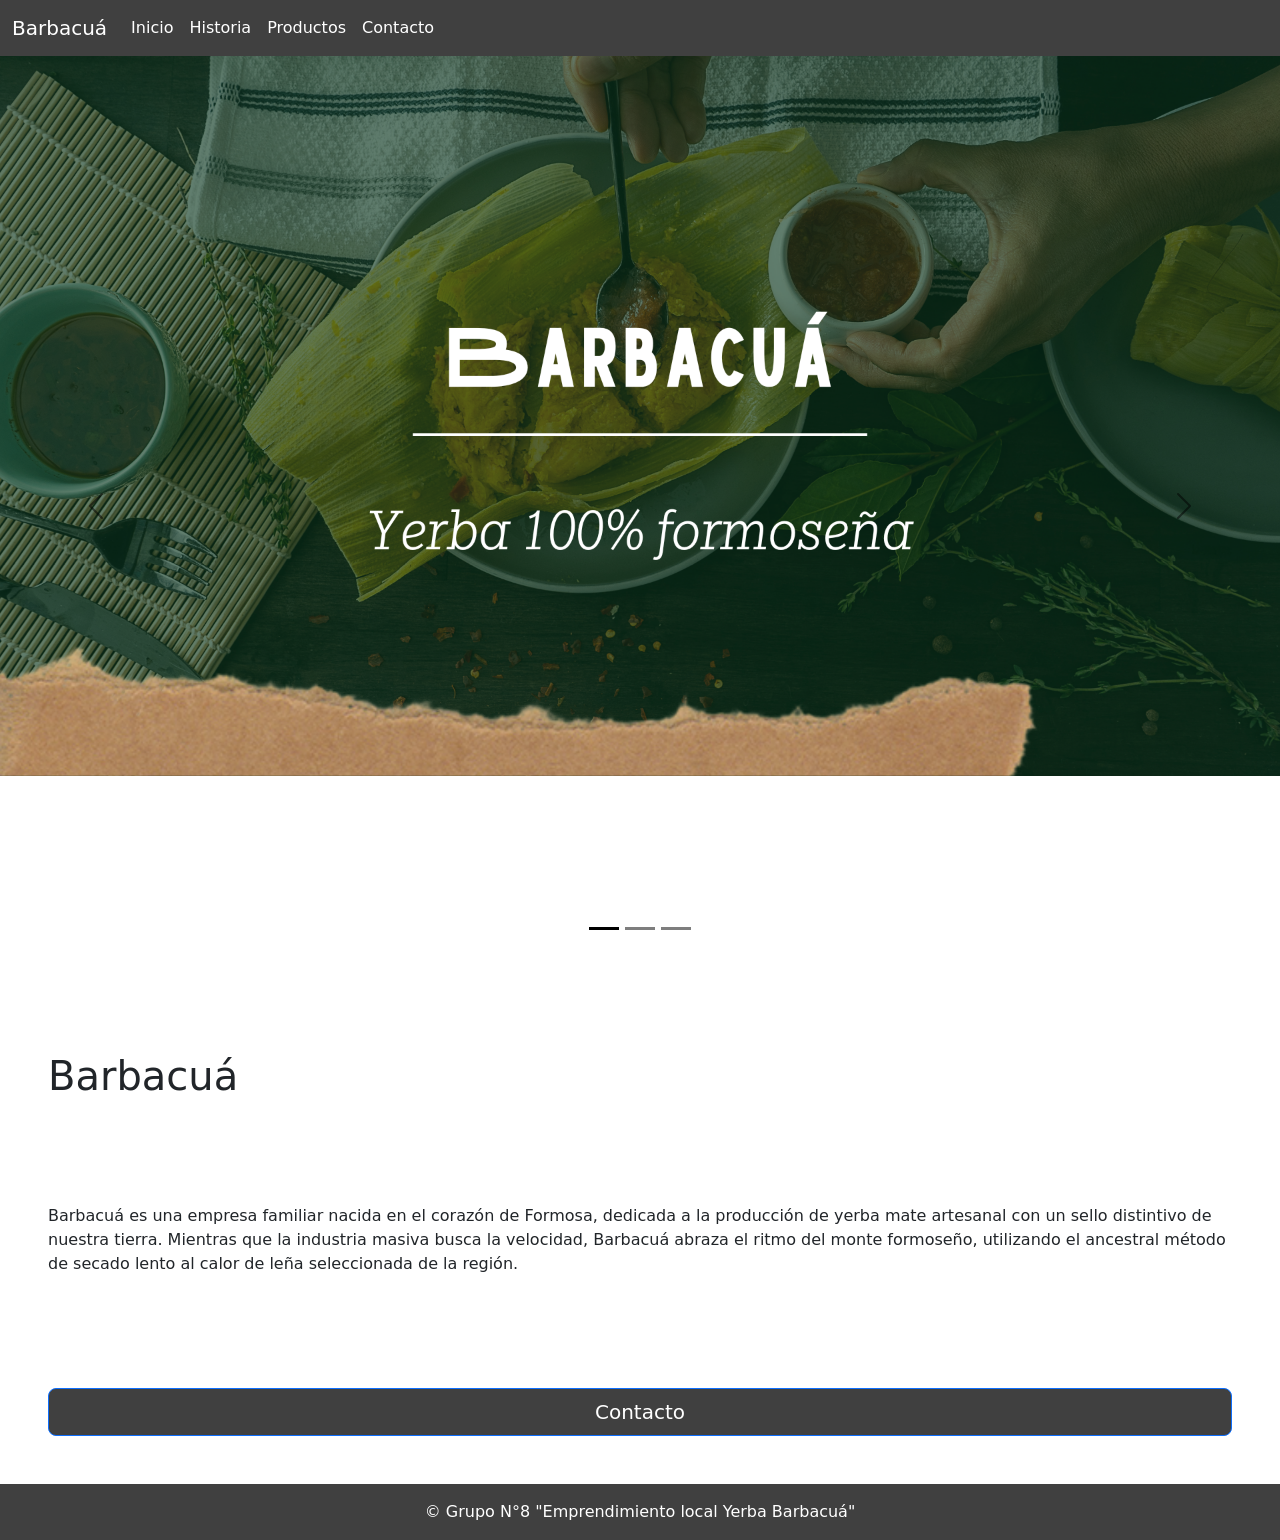
==== commit 4f6425b1: "other: cambios en la etiqueta section display grid" ====
--- a/index.html
+++ b/index.html
@@ -4,7 +4,6 @@
     <meta charset="UTF-8" />
     <meta name="viewport" content="width=device-width, initial-scale=1.0" />
     <title>Document</title>
-<<<<<<< HEAD
 
     <!-- CDN para que funcione boostrap -->
     <link
@@ -57,7 +56,7 @@
     </nav>
 
     <!-- Carousel Banners -->
-      <div id="carouselExampleDark" class="carousel carousel-dark slide w-100 h-100 min-vh-100 min-vw-100 display-1" >
+      <div id="carouselExampleDark" class="carousel overflow-hidden carousel-dark slide w-100 h-100 min-vh-100 min-vw-100 display-1" >
         <div class="carousel-indicators">
           <button
             type="button"
@@ -83,17 +82,17 @@
 
 
         <div class="carousel-inner">
-          <div class="carousel-item active" data-bs-interval="10000">
+          <div class="carousel-item active img-fluid" data-bs-interval="10000">
             <img src="/Assets/Images/Barbacuá.png" class="d-block w-100" alt="..." />
             <div class="carousel-caption d-none d-md-block">
               
             </div>
           </div>
-          <div class="carousel-item" data-bs-interval="2000">
+          <div class="carousel-item" img-fluid data-bs-interval="2000">
             <img src="/Assets/Images/banner 2.jpg" class="d-block w-100" alt="..." />
             
           </div>
-          <div class="carousel-item">
+          <div class="carousel-item img-fluid">
             <img src="/Assets/Images/Logo banner.jpg" class="d-block w-100" alt="..." />
           </div>
         </div>
@@ -119,14 +118,14 @@
 
 
     <!-- Seccion div con informacion extra -->
-      <div class="container w-100 h-100 d-flex justify-content-center flex-column" >
+      <section class=" m-5 d-grid row-3 mt-5 mb-5 gap-5 align-content-center justify-content-center"  >
+       
         <h1 class="mt-5">Barbacuá</h1>
         <p class="mt-5">Barbacuá es una empresa familiar nacida en el corazón de Formosa, dedicada a la producción de yerba mate artesanal con un sello distintivo de nuestra tierra. Mientras que la industria masiva busca la velocidad, Barbacuá abraza el ritmo del monte formoseño, utilizando el ancestral método de secado lento al calor de leña seleccionada de la región.
         </p>
         <button type="button" class="btn btn-primary btn-lg mt-5 bg-black bg-opacity-75 ">Contacto</button>
 
-
-      </div>
+      </section>
 
       
     
@@ -143,12 +142,5 @@
       integrity="sha384-FKyoEForCGlyvwx9Hj09JcYn3nv7wiPVlz7YYwJrWVcXK/BmnVDxM+D2scQbITxI"
       crossorigin="anonymous"
     ></script>
-=======
-  </head>
-  <body>
-    <h1>
-      <p></p>
-    </h1>
->>>>>>> dev-contacto
   </body>
 </html>
